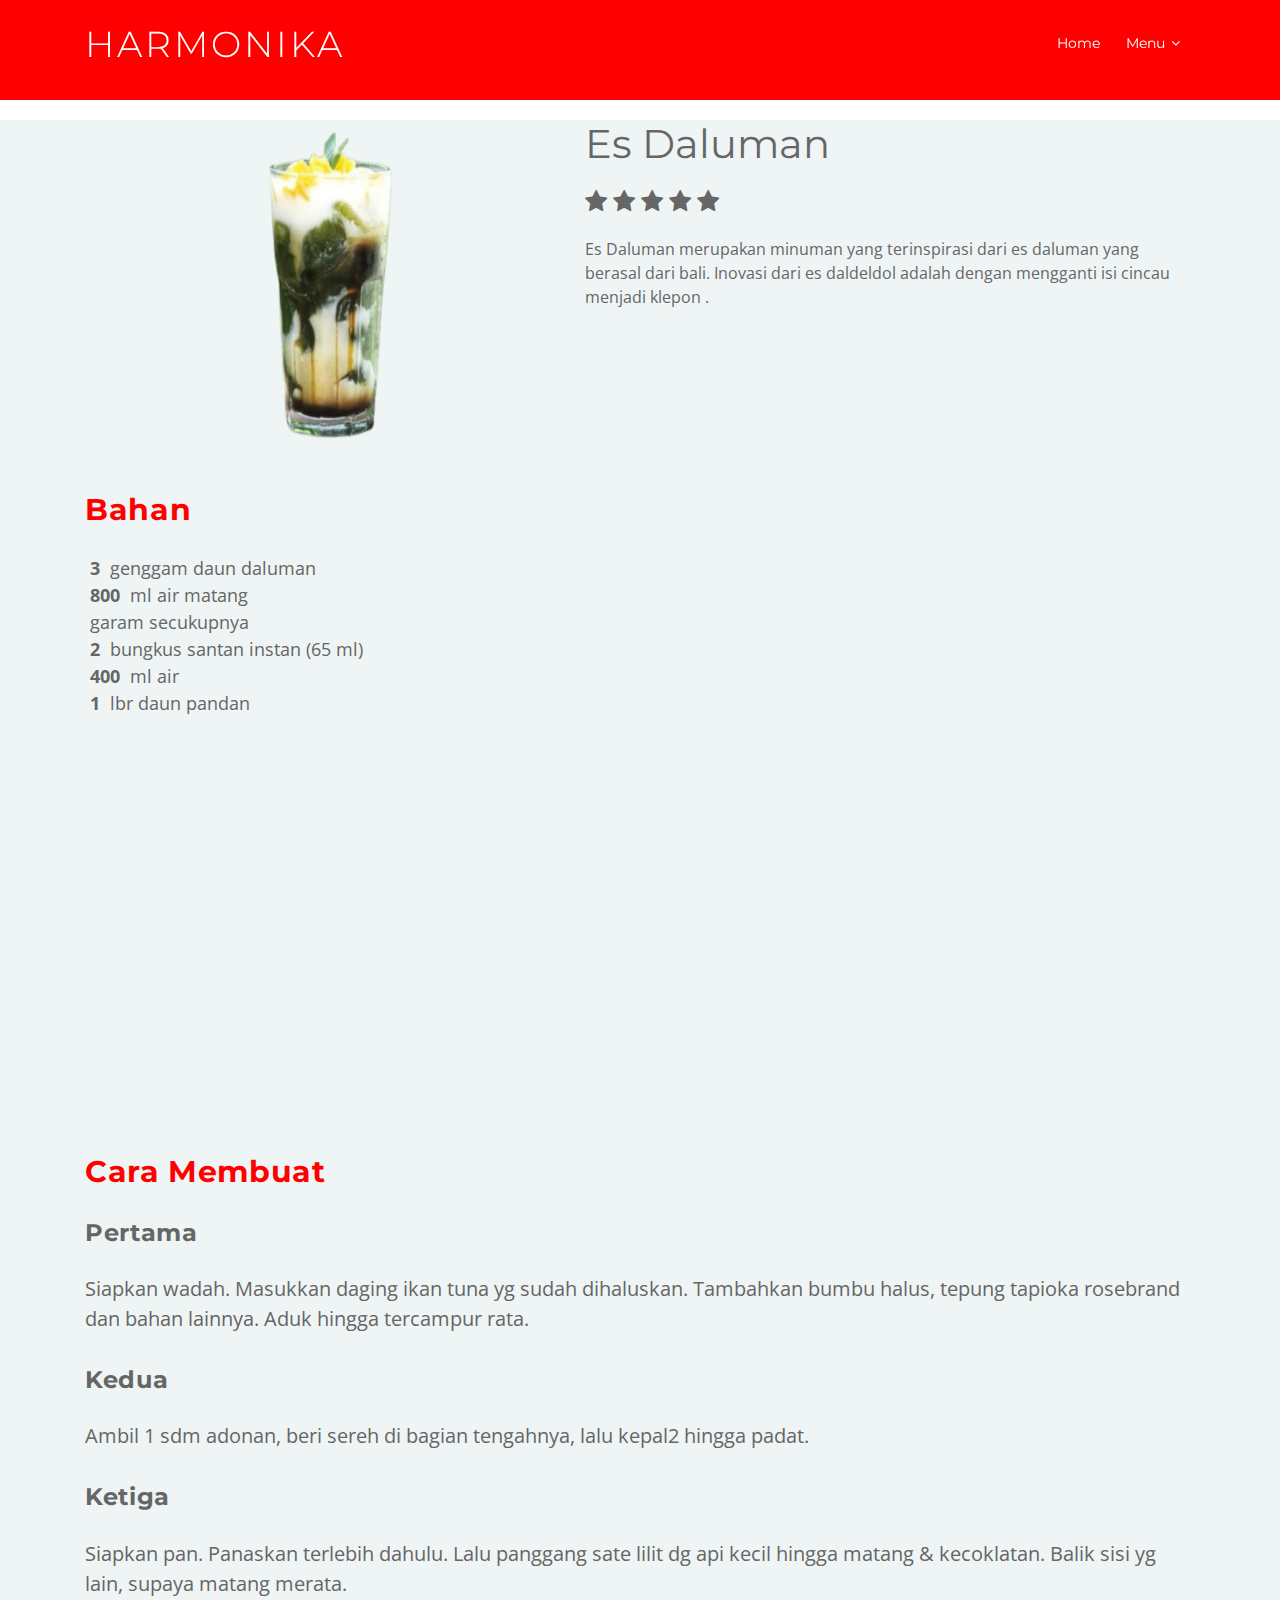
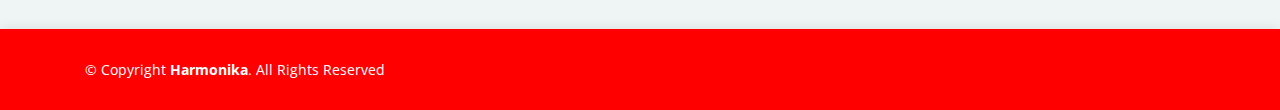
==== es-daluman.html @ 6f8ff298 "Add files via upload" ====
<!doctype html>
<html lang="en">
    <head>
        <meta charset="utf-8" />
        <title>Kel Harmonika</title>
        <meta content="width=device-width, initial-scale=1.0" name="viewport" />
        <meta content="" name="keywords" />
        <meta content="" name="description" />

        <!-- Favicons -->
        <link href=""  />
        <link href=""  />

        <!-- Google Fonts -->
        <link
            href="https://fonts.googleapis.com/css?family=Montserrat:300,400,500,700|Open+Sans:300,300i,400,400i,700,700i"
            rel="stylesheet"
        />

        <!-- Bootstrap CSS File -->
        <link href="lib/bootstrap/css/bootstrap.min.css" rel="stylesheet" />

        <!-- Libraries CSS Files -->
        <link
            href="lib/font-awesome/css/font-awesome.min.css"
            rel="stylesheet"
        />
        <link href="lib/ionicons/css/ionicons.min.css" rel="stylesheet" />
        <link href="lib/aos/aos.css" rel="stylesheet" />
        <link href="lib/magnific-popup/magnific-popup.css" rel="stylesheet" />

        <!-- Main Stylesheet File -->
        <link href="css/style.css" rel="stylesheet" />

        <!-- =======================================================
    Theme Name: Avilon
    Theme URL: https://bootstrapmade.com/avilon-bootstrap-landing-page-template/
    Author: BootstrapMade.com
    License: https://bootstrapmade.com/license/
  ======================================================= -->
    </head>

    <body>
        <!--==========================
    Header
  ============================-->
        <header id="header">
            <div class="container">
                <div id="logo" class="pull-left">
                    <h1><a href="index.html" class="scrollto">Harmonika</a></h1>
                    <!-- Uncomment below if you prefer to use an image logo -->
                    <!-- <a href="#intro"><img src="img/logo.png" alt="" title="" /></img></a> -->
                </div>

                <nav id="nav-menu-container">
                    <ul class="nav-menu">
                        <li class="menu-active">
                            <a href="index.html">Home</a>
                        </li>
                        <!--<li><a href="#about">About Us</a></li>
          <li><a href="#features">Features</a></li>
          <li><a href="#pricing">Pricing</a></li>
          <li><a href="#team">Team</a></li>
          <li><a href="#gallery">Gallery</a></li>-->
                        <li class="menu-has-children">
                            <a href="">Menu</a>
                            <ul>
                                <li>
                                    <a href="sate-lilit.html">Sate Lilit</a>
                                </li>
                                <li>
                                    <a href="pisang-rai.html">Pisang Rai</a>
                                </li>
                                <li>
                                    <a href="es-daluman.html">Es Daluman</a>
                                </li>
                            </ul>
                        </li>
                    </ul>
                </nav>
                <!--#nav-menu-container -->
            </div>
        </header>
        <!-- #header -->

        <section class="jarak"></section>

        <main id="main">
            <div class="features-row section-bg">
                <div class="container">
                    <div class="row">
                        <div class="col-12">
                            <div class="jejer">
                                <img
                                    class="advanced-feature-img-right"
                                    src="img/9.png"
                                    alt=""
                                    data-aos="fade-right"
                                />
                                <div data-aos="fade-left">
                                    <div class="detail_nr clearfix">
                                        <h1>Es Daluman</h1>
                                        <h4>
                                            <span
                                                ><i class="fa fa-star"></i
                                            ></span>
                                            <span
                                                ><i class="fa fa-star"></i
                                            ></span>
                                            <span
                                                ><i class="fa fa-star"></i
                                            ></span>
                                            <span
                                                ><i class="fa fa-star"></i
                                            ></span>
                                            <span
                                                ><i class="fa fa-star"></i
                                            ></span>
                                        </h4>
                                        <p>Es Daluman merupakan minuman yang terinspirasi dari es daluman yang berasal dari bali. Inovasi dari es daldeldol adalah dengan mengganti isi cincau menjadi klepon
                                            .
                                        </p>
                                    </div>
                                </div>
                            </div>
                            <div data-aos="fade-left">
                                <div class="salad_5">
                                    <h3>Bahan</h3>
                                    <ul class="salad_6">
                                        <li>
                                            <span class="small_1">3</span>genggam daun daluman
                                        </li>
                                        <li>
                                            <span class="small_1">800</span>ml air matang
                                        </li>
                                        <li>garam secukupnya 
                                        </li>
                                        <li>
                                            <span class="small_1">2</span>bungkus santan instan (65 ml)
                                        </li>
                                        <li>
                                            <span class="small_1">400</span>ml air
                                        </li>
                                        <li>
                                            <span class="small_1">1</span>lbr daun pandan 
                                        </li>
                                        <li>
                                            <span class="small_1"></span>
                                        </li>
                                        <li>
                                            <span class="small_1"></span>
                                        </li>
                                        <li>
                                            <span class="small_1"></span>
                                        </li>
                                        <li>
                                            <span class="small_1"></span>
                                        </li>
                                        <li>
                                            <span class="small_1"></span>
                                        </li>
                                        <li>
                                            <span class="small_1"></span>
                                        </li>
                                        <li>
                                            <span class="small_1"></span>
                                        </li>
                                        <li>
                                            <span class="small_1"></span>
                                        </li>
                                        <li>
                                            <span class="small_1"></span>
                                        </li>
                                        <li>
                                            <span class="small_1"></span>
                                        </li>
                                        <li>
                                            <span class="small_1"></span>
                                        </li>
                                        <li>
                                            <span class="small_1"></span>
                                        </li>
                                        <li>
                                            <span class="small_1"></span>
                                        </li>
                                        <li>
                                            <span class="small_1"></span>
                                        </li>
                                        <li>
                                            <span class="small_1"></span>
                                        </li>
                                    </ul>
                                    <h3>Cara Membuat</h3>
                                    <h4>Pertama</h4>
                                    <p>
                                        Siapkan wadah. Masukkan daging ikan tuna
                                        yg sudah dihaluskan. Tambahkan bumbu
                                        halus, tepung tapioka rosebrand dan
                                        bahan lainnya. Aduk hingga tercampur
                                        rata.
                                    </p>
                                    <h4>Kedua</h4>
                                    <p>
                                        Ambil 1 sdm adonan, beri sereh di bagian
                                        tengahnya, lalu kepal2 hingga padat.
                                    </p>
                                    <h4>Ketiga</h4>
                                    <p>
                                        Siapkan pan. Panaskan terlebih dahulu.
                                        Lalu panggang sate lilit dg api kecil
                                        hingga matang & kecoklatan. Balik sisi
                                        yg lain, supaya matang merata.
                                    </p>
                                </div>
                            </div>
                        </div>
                    </div>
                </div>
            </div>
        </main>

        <!--==========================
    Footer
  ============================-->
        <footer id="footer">
            <div class="container">
                <div class="row">
                    <div class="col-lg-6 text-lg-left text-center">
                        <div class="copyright">
                            &copy; Copyright <strong>Harmonika</strong>. All
                            Rights Reserved
                        </div>
                    </div>
                </div>
            </div>
        </footer>
        <!-- #footer -->

        <a href="#" class="back-to-top"><i class="fa fa-chevron-up"></i></a>

        <!-- JavaScript Libraries -->
        <script src="lib/jquery/jquery.min.js"></script>
        <script src="lib/jquery/jquery-migrate.min.js"></script>
        <script src="lib/bootstrap/js/bootstrap.bundle.min.js"></script>
        <script src="lib/easing/easing.min.js"></script>
        <script src="lib/aos/aos.js"></script>
        <script src="lib/superfish/hoverIntent.js"></script>
        <script src="lib/superfish/superfish.min.js"></script>
        <script src="lib/magnific-popup/magnific-popup.min.js"></script>

        <!-- Contact Form JavaScript File -->
        <script src="contactform/contactform.js"></script>

        <!-- Template Main Javascript File -->
        <script src="js/main.js"></script>
    </body>
</html>
---- css/style.css ----
/*
  Theme Name: Avilon
  Theme URL: https://bootstrapmade.com/avilon-bootstrap-landing-page-template/
  Author: BootstrapMade.com
  License: https://bootstrapmade.com/license/
*/
/*--------------------------------------------------------------
# General
--------------------------------------------------------------*/
body {
    background: #fff;
    color: #666666;
    font-family: "Open Sans", sans-serif;
    overflow-x: hidden;
}

a {
    color: red; /*#1dc8cd;*/
    transition: 0.5s;
}

a:hover,
a:active,
a:focus {
    color: red; /*#1dc9ce;*/
    outline: none;
    text-decoration: none;
}

p {
    padding: 0;
    margin: 0 0 30px 0;
}

h1,
h2,
h3,
h4,
h5,
h6 {
    font-family: "Montserrat", sans-serif;
    font-weight: 400;
    margin: 0 0 20px 0;
    padding: 0;
}

/* Back to top button */
.back-to-top {
    position: fixed;
    display: none;
    background: red; /*linear-gradient(45deg, #1de099, #1dc8cd);*/
    color: #fff;
    padding: 2px 20px 8px 20px;
    font-size: 16px;
    border-radius: 4px 4px 0 0;
    right: 15px;
    bottom: 0;
    transition: none;
}

.back-to-top:focus {
    background: red; /*linear-gradient(45deg, #1de099, #1dc8cd);*/
    color: #fff;
    outline: none;
}

.back-to-top:hover {
    background: red; /*#1dc8cd;*/
    color: #fff;
}

/*--------------------------------------------------------------
# Header
--------------------------------------------------------------*/
#header {
    padding: 30px 0;
    height: 72px;
    position: fixed;
    left: 0;
    top: 0;
    right: 0;
    transition: all 0.5s;
    z-index: 997;
}

#header #logo {
    float: left;
}

#header #logo h1 {
    font-size: 36px;
    margin: -4px 0 0 0;
    padding: 0;
    line-height: 1;
    display: inline-block;
    font-family: "Montserrat", sans-serif;
    font-weight: 300;
    letter-spacing: 3px;
    text-transform: uppercase;
}

#header #logo h1 a,
#header #logo h1 a:hover {
    color: #fff;
}

#header #logo img {
    padding: 0;
    margin: 0;
}

@media (max-width: 768px) {
    #header #logo h1 {
        font-size: 28px;
        margin-top: 0;
    }
    #header #logo img {
        max-height: 40px;
    }
}

#header.header-fixed {
    background: red; /*linear-gradient(45deg, #1de099, #1dc8cd)*/
    padding: 20px 0;
    height: 72px;
    transition: all 0.5s;
}

/*--------------------------------------------------------------
# Intro Section
--------------------------------------------------------------*/
#intro {
    width: 100%;
    height: 100vh;
    background: red;
    position: relative;
}

#intro .intro-text {
    padding-top: 250px; /*140px;*/
    text-align: center;
    vertical-align: top;
}

@media (max-height: 768px) {
    #intro .intro-text {
        padding-top: 250px;
    }
}

@media (max-width: 768px) {
    #intro .intro-text {
        padding-top: 180px;
    }
}

@media (max-width: 767px) {
    #intro .intro-text {
        padding-top: 50px;
    }
}

#intro h2 {
    margin: 30px 0 10px 0;
    padding: 0 15px;
    font-size: 48px;
    font-weight: 400;
    line-height: 56px;
    color: #fff;
}

@media (max-width: 768px) {
    #intro h2 {
        font-size: 28px;
        line-height: 36px;
    }
}

#intro p {
    color: #fff;
    margin-bottom: 20px;
    padding: 0 15px;
    font-size: 24px;
}

@media (max-width: 768px) {
    #intro p {
        font-size: 18px;
        line-height: 24px;
        margin-bottom: 20px;
    }
}

#intro .btn-get-started {
    font-family: "Montserrat", sans-serif;
    font-weight: 400;
    font-size: 16px;
    letter-spacing: 1px;
    display: inline-block;
    padding: 8px 28px;
    border-radius: 50px;
    transition: 0.5s;
    margin: 10px;
    border: 2px solid #fff;
    color: #fff;
}

#intro .btn-get-started:hover {
    color: red; /*#1dc8cd;*/
    background: #fff;
}

@media (max-height: 768px) {
}

@media (max-width: 767px) {
}

@media (max-width: 767px) and (max-height: 639px) {
}

/*--------------------------------------------------------------
# Navigation Menu
--------------------------------------------------------------*/
/* Nav Menu Essentials */
.nav-menu,
.nav-menu * {
    margin: 0;
    padding: 0;
    list-style: none;
}

.nav-menu ul {
    position: absolute;
    display: none;
    top: 100%;
    left: 0;
    z-index: 99;
}

.nav-menu li {
    position: relative;
    white-space: nowrap;
}

.nav-menu > li {
    float: left;
}

.nav-menu li:hover > ul,
.nav-menu li.sfHover > ul {
    display: block;
}

.nav-menu ul ul {
    top: 0;
    left: 100%;
}

.nav-menu ul li {
    min-width: 180px;
}

/* Nav Menu Arrows */
.sf-arrows .sf-with-ul {
    padding-right: 30px;
}

.sf-arrows .sf-with-ul:after {
    content: "\f107";
    position: absolute;
    right: 15px;
    font-family: FontAwesome;
    font-style: normal;
    font-weight: normal;
}

.sf-arrows ul .sf-with-ul:after {
    content: "\f105";
}

/* Nav Meu Container */
#nav-menu-container {
    float: right;
    margin: 0;
}

@media (max-width: 768px) {
    #nav-menu-container {
        display: none;
    }
}

/* Nav Meu Styling */
.nav-menu a  {
    padding: 0 8px 10px 8px;
    text-decoration: none;
    display: inline-block;
    color: #fff;
    font-family: "Montserrat", sans-serif;
    font-weight: 400;
    font-size: 14px;
    outline: none;
}

.nav-menu > li {
    margin-left: 10px;
}

.nav-menu ul {
    margin: 4px 0 0 0;
    padding: 10px;
    box-shadow: 0px 0px 30px rgba(127, 137, 161, 0.25);
    background: #fff;
}

.nav-menu ul li {
    transition: 0.3s;
}

.nav-menu ul li a {
    padding: 10px;
    color: #333;
    transition: 0.3s;
    display: block;
    font-size: 13px;
    text-transform: none;
}

.nav-menu ul li:hover > a {
    color: red; /*#1dc8cd;*/
}

.nav-menu ul ul {
    margin: 0;
}

/* Mobile Nav Toggle */
#mobile-nav-toggle {
    position: fixed;
    right: 0;
    top: 0;
    z-index: 999;
    margin: 20px 20px 0 0;
    border: 0;
    background: none;
    font-size: 24px;
    display: none;
    transition: all 0.4s;
    outline: none;
    cursor: pointer;
}

#mobile-nav-toggle i {
    color: #fff;
}

@media (max-width: 768px) {
    #mobile-nav-toggle {
        display: inline;
    }
}

/* Mobile Nav Styling */
#mobile-nav {
    position: fixed;
    top: 0;
    padding-top: 18px;
    bottom: 0;
    z-index: 998;
    background: rgba(52, 59, 64, 0.9);
    left: -260px;
    width: 260px;
    overflow-y: auto;
    transition: 0.4s;
}

#mobile-nav ul {
    padding: 0;
    margin: 0;
    list-style: none;
}

#mobile-nav ul li {
    position: relative;
}

#mobile-nav ul li a {
    color: #fff;
    font-size: 16px;
    overflow: hidden;
    padding: 10px 22px 10px 15px;
    position: relative;
    text-decoration: none;
    width: 100%;
    display: block;
    outline: none;
}

#mobile-nav ul li a:hover {
    color: #fff;
}

#mobile-nav ul li li {
    padding-left: 30px;
}

#mobile-nav ul .menu-has-children i {
    position: absolute;
    right: 0;
    z-index: 99;
    padding: 15px;
    cursor: pointer;
    color: #fff;
}

#mobile-nav ul .menu-has-children i.fa-chevron-up {
    color: red; /*#1dc8cd;*/
}

#mobile-nav ul .menu-item-active {
    color: red; /*#1dc8cd;*/
}

#mobile-body-overly {
    width: 100%;
    height: 100%;
    z-index: 997;
    top: 0;
    left: 0;
    position: fixed;
    background: rgba(52, 59, 64, 0.9);
    display: none;
}

/* Mobile Nav body classes */
body.mobile-nav-active {
    overflow: hidden;
}

body.mobile-nav-active #mobile-nav {
    left: 0;
}

body.mobile-nav-active #mobile-nav-toggle {
    color: #fff;
}

/*--------------------------------------------------------------
# Sections
--------------------------------------------------------------*/
/* Sections Header
--------------------------------*/
.section-header .section-title {
    font-size: 32px;
    color: black;
    text-align: center;
    font-weight: 400;
}

.section-header .section-description {
    text-align: center;
    padding-bottom: 40px;
    color: #777;
    font-style: italic;
}

.section-header .section-divider {
    display: block;
    width: 60px;
    height: 3px;
    background: red; /*#1dc8cd;*/
    background: red; /*linear-gradient(0deg, #1dc8cd 0%, #55fabe 100%);*/
    margin: 0 auto;
    margin-bottom: 20px;
}

/* Section with background
--------------------------------*/
.section-bg {
    background: #eff5f5;
}

/* About Us Section
--------------------------------*/
#about {
    padding: 60px 0;
}

#about .about-img {
    height: 510px;
    overflow: hidden;
}

#about .about-img img {
    margin-left: -15px;
    max-width: 100%;
}

@media (max-width: 768px) {
    #about .about-img {
        height: auto;
    }
    #about .about-img img {
        margin-left: 0;
        padding-bottom: 30px;
    }
}

#about .content .h2 {
    color: #333;
    font-weight: 300;
    font-size: 24px;
}

#about .content h3 {
    color: #777;
    font-weight: 300;
    font-size: 18px;
    line-height: 26px;
    font-style: italic;
}

#about .content p {
    line-height: 26px;
}

#about .content p:last-child {
    margin-bottom: 0;
}

#about .content i {
    font-size: 20px;
    padding-right: 4px;
    color: red; /*#1dc8cd;*/
}

#about .content ul {
    list-style: none;
    padding: 0;
}

#about .content ul li {
    padding-bottom: 10px;
}

/* Product Featuress Section
--------------------------------*/
#features {
    background: #fff;
    padding: 60px 0 0 0;
}

#features .features-img {
    text-align: center;
    padding-top: 20px;
}

@media (min-width: 769px) {
    #features .features-img {
        padding-top: 120px;
        margin-top: -200px;
    }
}

#features .features-img img {
    max-width: 100%;
}

#features .box {
    margin-bottom: 15px;
    text-align: center;
}

#features .icon {
    margin-bottom: 10px;
}

#features .icon i {
    color: #666666;
    font-size: 40px;
    transition: 0.5s;
}

#features .icon i:before {
    background: red; /*#1dc8cd;*/
    background: linear-gradient(45deg, #1dc8cd 0%, #55fabe 100%);
    background-clip: border-box;
    -webkit-background-clip: text;
    -webkit-text-fill-color: transparent;
}

#features .title {
    font-weight: 300;
    margin-bottom: 15px;
    font-size: 22px;
}

#features .title a {
    color: #111;
}

#features .description {
    font-size: 14px;
    line-height: 24px;
    margin-bottom: 10px;
}

#features .section-description {
    padding-bottom: 10px;
}

/* Product Advanced Featuress Section
--------------------------------*/
#advanced-features .features-row {
    padding: 60px 0 30px 0;
}

#advanced-features h2 {
    font-size: 26px;
    font-weight: 700;
    color: #000;
}

#advanced-features h3 {
    font-size: 16px;
    line-height: 24px;
    font-weight: 400;
    font-style: italic;
    color: #999;
}

#advanced-features p {
    line-height: 24px;
    color: #777;
    margin-bottom: 30px;
}

#advanced-features i {
    color: #666666;
    font-size: 64px;
    transition: 0.5s;
    float: left;
    padding: 0 15px 0px 0;
    line-height: 1;
}

#advanced-features i:before {
    background: red; /*#1dc8cd;*/
    background: linear-gradient(45deg, #1dc8cd 0%, #55fabe 100%);
    background-clip: border-box;
    -webkit-background-clip: text;
    -webkit-text-fill-color: transparent;
}

#advanced-features .advanced-feature-img-right {
    max-width: 100%;
    width: 500px;
    height: 350px;
    float: right;
    padding: 0 0 30px 30px;
}

#advanced-features .advanced-feature-img-left {
    max-width: 100%;
    float: left;
    padding: 0 30px 30px 0;
}

@media (max-width: 768px) {
    #advanced-features .advanced-feature-img-right,
    #advanced-features .advanced-feature-img-left {
        max-width: 50%;
    }
}

@media (max-width: 767px) {
    #advanced-features .advanced-feature-img-right,
    #advanced-features .advanced-feature-img-left {
        max-width: 100%;
        float: none;
        padding: 0 0 30px 0;
    }
}

/* More Features Section
--------------------------------*/
#more-features {
    padding: 60px 0 60px 0;
}

#more-features .box {
    padding: 40px;
    margin-bottom: 30px;
    box-shadow: 0px 0px 30px rgba(73, 78, 92, 0.15);
    background: #fff;
    transition: 0.4s;
}

#more-features .icon {
    float: left;
}

#more-features .icon i {
    color: #666666;
    font-size: 80px;
    transition: 0.5s;
    line-height: 0;
}

#more-features .icon i:before {
    background: #1dc8cd;
    background: linear-gradient(45deg, #1dc8cd 0%, #55fabe 100%);
    background-clip: border-box;
    -webkit-background-clip: text;
    -webkit-text-fill-color: transparent;
}

#more-features h4 {
    margin-left: 100px;
    font-weight: 700;
    margin-bottom: 15px;
    font-size: 18px;
}

#more-features h4 a {
    color: #111;
}

#more-features p {
    font-size: 14px;
    margin-left: 100px;
    margin-bottom: 0;
    line-height: 24px;
}

@media (max-width: 767px) {
    #more-features .box {
        margin-bottom: 20px;
    }
    #more-features .icon {
        float: none;
        text-align: center;
        padding-bottom: 15px;
    }
    #more-features h4,
    #more-features p {
        margin-left: 0;
        text-align: center;
    }
}

/* Clients Section
--------------------------------*/
#clients {
    padding: 30px 0;
    background: #fff;
}

#clients img {
    max-width: 100%;
    opacity: 0.5;
    transition: 0.3s;
    padding: 15px 0;
}

#clients img:hover {
    opacity: 1;
}

/* Pricing Section
--------------------------------*/
#pricing {
    padding: 60px 0 60px 0;
}

#pricing .box {
    padding: 40px;
    margin-bottom: 30px;
    box-shadow: 0px 0px 30px rgba(73, 78, 92, 0.15);
    background: #fff;
    text-align: center;
}

#pricing h3 {
    font-weight: 400;
    margin-bottom: 15px;
    font-size: 28px;
}

#pricing h4 {
    font-size: 46px;
    color: #1dc8cd;
    font-weight: 300;
}

#pricing h4 sup {
    font-size: 20px;
    top: -20px;
}

#pricing h4 span {
    color: #bababa;
    font-size: 20px;
}

#pricing ul {
    padding: 0;
    list-style: none;
    color: #999;
    text-align: left;
    line-height: 20px;
}

#pricing ul li {
    padding-bottom: 12px;
}

#pricing ul i {
    color: #1dc8cd;
    font-size: 18px;
    padding-right: 4px;
}

#pricing .get-started-btn {
    background: #515e61;
    display: inline-block;
    padding: 6px 30px;
    border-radius: 20px;
    color: #fff;
    transition: none;
    font-size: 14px;
    font-weight: 400;
    font-family: "Montserrat", sans-serif;
}

#pricing .featured {
    border: 2px solid #1dc8cd;
}

#pricing .featured .get-started-btn {
    background: linear-gradient(45deg, #1de099, #1dc8cd);
}

/* Frequently Asked Questions Section
--------------------------------*/
#faq {
    padding: 60px 0;
}

#faq #faq-list {
    padding: 0;
    list-style: none;
}

#faq #faq-list li {
    border-bottom: 1px solid #ddd;
}

#faq #faq-list a {
    padding: 18px 0;
    display: block;
    position: relative;
    font-family: "Montserrat", sans-serif;
    font-size: 22px;
    line-height: 1;
    font-weight: 300;
    padding-right: 20px;
}

#faq #faq-list i {
    font-size: 24px;
    position: absolute;
    right: 0;
    top: 16px;
}

#faq #faq-list p {
    margin-bottom: 20px;
}

@media (max-width: 768px) {
    #faq #faq-list a {
        font-size: 18px;
    }
    #faq #faq-list i {
        top: 13px;
    }
}

#faq #faq-list a.collapse {
    color: #1dc8cd;
}

#faq #faq-list a.collapsed {
    color: #000;
}

#faq #faq-list a.collapsed i::before {
    content: "\f2c7" !important;
}

/* Our Team Section
--------------------------------*/
#team {
    padding: 60px 0;
}

#team .member {
    text-align: center;
    margin-bottom: 20px;
}

#team .member .pic {
    margin-bottom: 15px;
    overflow: hidden;
    height: 260px;
}

#team .member .pic img {
    max-width: 100%;
}

#team .member h4 {
    font-weight: 700;
    margin-bottom: 2px;
    font-size: 18px;
}

#team .member span {
    font-style: italic;
    display: block;
    font-size: 13px;
}

#team .member .social {
    margin-top: 15px;
}

#team .member .social a {
    color: #b3b3b3;
}

#team .member .social a:hover {
    color: red; /*#1dc8cd;*/
}

#team .member .social i {
    font-size: 18px;
    margin: 0 2px;
}

/* Gallery Section
--------------------------------*/
#gallery {
    background: #fff;
    padding: 60px 0 0 0;
}

#gallery .container-fluid {
    padding: 0px;
}

#gallery .gallery-overlay {
    position: absolute;
    top: 0;
    right: 0;
    bottom: 0;
    left: 0;
    width: 100%;
    height: 100%;
    opacity: 1;
    -webkit-transition: all ease-in-out 0.4s;
    transition: all ease-in-out 0.4s;
}

#gallery .gallery-item {
    overflow: hidden;
    position: relative;
    padding: 0;
    vertical-align: middle;
    text-align: center;
}

#gallery .gallery-item img {
    -webkit-transition: all ease-in-out 0.4s;
    transition: all ease-in-out 0.4s;
    width: 100%;
}

#gallery .gallery-item:hover img {
    -webkit-transform: scale(1.1);
    transform: scale(1.1);
}

#gallery .gallery-item:hover .gallery-overlay {
    opacity: 1;
    background: rgba(0, 0, 0, 0.7);
}

/* Contact Section
--------------------------------*/
#contact {
    box-shadow: 0px 0px 12px 0px rgba(0, 0, 0, 0.1);
    padding: 60px 0;
}

#contact .contact-about h3 {
    font-size: 36px;
    margin: 0 0 10px 0;
    padding: 0;
    line-height: 1;
    font-family: "Montserrat", sans-serif;
    font-weight: 300;
    letter-spacing: 3px;
    text-transform: uppercase;
    color: #1dc8cd;
}

#contact .contact-about p {
    font-size: 14px;
    line-height: 24px;
    font-family: "Montserrat", sans-serif;
    color: #888;
}

#contact .social-links {
    padding-bottom: 20px;
}

#contact .social-links a {
    font-size: 18px;
    display: inline-block;
    background: #fff;
    color: #1dc8cd;
    line-height: 1;
    padding: 8px 0;
    margin-right: 4px;
    border-radius: 50%;
    text-align: center;
    width: 36px;
    height: 36px;
    transition: 0.3s;
    border: 1px solid #1dc8cd;
}

#contact .social-links a:hover {
    background: #1dc8cd;
    color: #fff;
}

#contact .info {
    color: #333333;
}

#contact .info i {
    font-size: 32px;
    color: #1dc8cd;
    float: left;
    line-height: 1;
}

#contact .info p {
    padding: 0 0 10px 42px;
    line-height: 28px;
    font-size: 14px;
}

#contact .form #sendmessage {
    color: #1dc8cd;
    border: 1px solid #1dc8cd;
    display: none;
    text-align: center;
    padding: 15px;
    font-weight: 600;
    margin-bottom: 15px;
}

#contact .form #errormessage {
    color: red;
    display: none;
    border: 1px solid red;
    text-align: center;
    padding: 15px;
    font-weight: 600;
    margin-bottom: 15px;
}

#contact .form #sendmessage.show,
#contact .form #errormessage.show,
#contact .form .show {
    display: block;
}

#contact .form .validation {
    color: red;
    display: none;
    margin: 0 0 20px;
    font-weight: 400;
    font-size: 13px;
}

#contact .form input,
#contact .form textarea {
    border-radius: 0;
    box-shadow: none;
    font-size: 14px;
}

#contact .form button[type="submit"] {
    background: red; /*linear-gradient(45deg, #1de099, #1dc8cd)*/
    border: 0;
    border-radius: 20px;
    padding: 8px 30px;
    color: #fff;
}

#contact .form button[type="submit"]:hover {
    cursor: pointer;
}

/*--------------------------------------------------------------
# Footer
--------------------------------------------------------------*/
#footer {
    background-color: red;
    box-shadow: 0px 0px 12px 0px rgba(0, 0, 0, 0.1);
    padding: 30px 0;
    color: white;
    font-size: 14px;
}

.advanced-feature-img-right {
    max-width: 100%;
    width: 500px;
    height: 350px;
}

.jarak {
    background-color: red;
    height: 100px;
    width: auto;
    margin-bottom: 20px;
}

.jejer {
    display: flex;
}

@media (max-width: 768px) {
    .jejer {
        display: block;
    }
}
/* banner section start */

.banner_section {
    width: 100%;
    float: left;
    background-color: red;
    height: 90vh;
    background-size: 100%;
    padding: 10px 0px 25px 0px;
    background-repeat: no-repeat;
    margin-bottom: 15px;
}

.banner {
    display: flex;
    flex-direction: row;
    background-color: red;
}

.banner img {
    width: 375px;
    height: 375px;
}

.banner_taital {
    width: 100%;
    float: left;
    padding: 100px 0px;
}

.outstanding_text {
    width: 100%;
    float: left;
    font-size: 60px;
    color: black;
    padding-bottom: 0px;
}

.coffee_text {
    width: 100%;
    float: left;
    font-size: 30px;
    color: white;
    font-weight: bold;
    padding-bottom: 0px;
}

.there_text {
    width: 50%;
    float: left;
    font-size: 16px;
    color: #fff;
    margin: 0px;
    padding-bottom: 30px;
}

.learnmore_bt {
    width: 170px;
}

.learnmore_bt a {
    width: 100%;
    float: left;
    padding-right: 0;
    background-color: white; /*#252525;*/
    color: black;
    text-align: center;
    margin-right: 12px;
    height: 53px;
    padding: 15px 40px;
    font-size: 13px;
    text-transform: uppercase;
    font-weight: 600;
    border-radius: 50px;
}

.learnmore_bt a:hover {
    background-color: #f76d37;
    color: #fff;
}

#main_slider a.carousel-control-next {
    left: 0px;
    right: -60px;
    top: 440px;
}

#main_slider a.carousel-control-prev {
    left: -60px;
    right: 0px;
    top: 440px;
}

#main_slider .carousel-control-next,
#main_slider .carousel-control-prev {
    width: 45px;
    height: 45px;
    background: red;
    opacity: 1;
    font-size: 30px;
    color: white;
    margin: 0 auto;
    z-index: 1;
    margin: 0 auto;
    text-align: center;
}

#main_slider .carousel-control-next:focus,
#main_slider .carousel-control-next:hover,
#main_slider .carousel-control-prev:focus,
#main_slider .carousel-control-prev:hover {
    color: red;
    background-color: white; /*#f76d37;*/
}

@media (max-width: 768px) {
    .banner {
        flex-direction: column-reverse;
    }
    .banner_section {
        height: 150vh;
    }
    .there_text {
        width: 100%;
    }
}

/* banner section end */

/* Menu*/

.salad_5 ul {
    padding: 0;
    margin: 0;
    padding-top: 10px;
}
.salad_5 ul li {
    display: inline-block;
    margin-left: 5px;
}

.salad_5 h3 {
    padding-top: 20px;
    padding-bottom: 10px;
    font-weight: 700;
    line-height: 1.3;
    letter-spacing: 0.04rem;
    margin: 0 0 1rem;
    font-size: 30px;
    color: red;
}
.salad_5 h4 {
    padding-bottom: 10px;
    font-weight: 700;
    line-height: 1.3;
    letter-spacing: 0.04rem;
    margin: 0 0 1rem;
}
.salad_5 .salad_6 {
    padding: 0;
    margin: 0;
    text-align: left;
    padding-bottom: 10px;
}
.salad_5 .salad_6 li {
    display: block;
    font-size: 18px;
}
.salad_6 .small_1 {
    font-weight: 700;
    padding-right: 10px;
}
.salad_5 p {
    display: block;
    font-size: 20px;
}
.salad_5 h5 {
    border-bottom: 1px solid #eee;
    padding-bottom: 40px;
}
.salad_5 h5 a {
    display: block;
    font-size: 18px;
    font-weight: 500;
    text-decoration: none;
}
.salad_5 h2 {
    font-size: 15px;
}
.salad_5 .span3 {
    width: 60%;
    border-radius: 3px;
    height: 45px;
    border: 1px solid #ddd;
}
.salad_5 .span4 {
    width: 100%;
    border-radius: 3px;
    height: 95px;
    border: 1px solid #ddd;
}
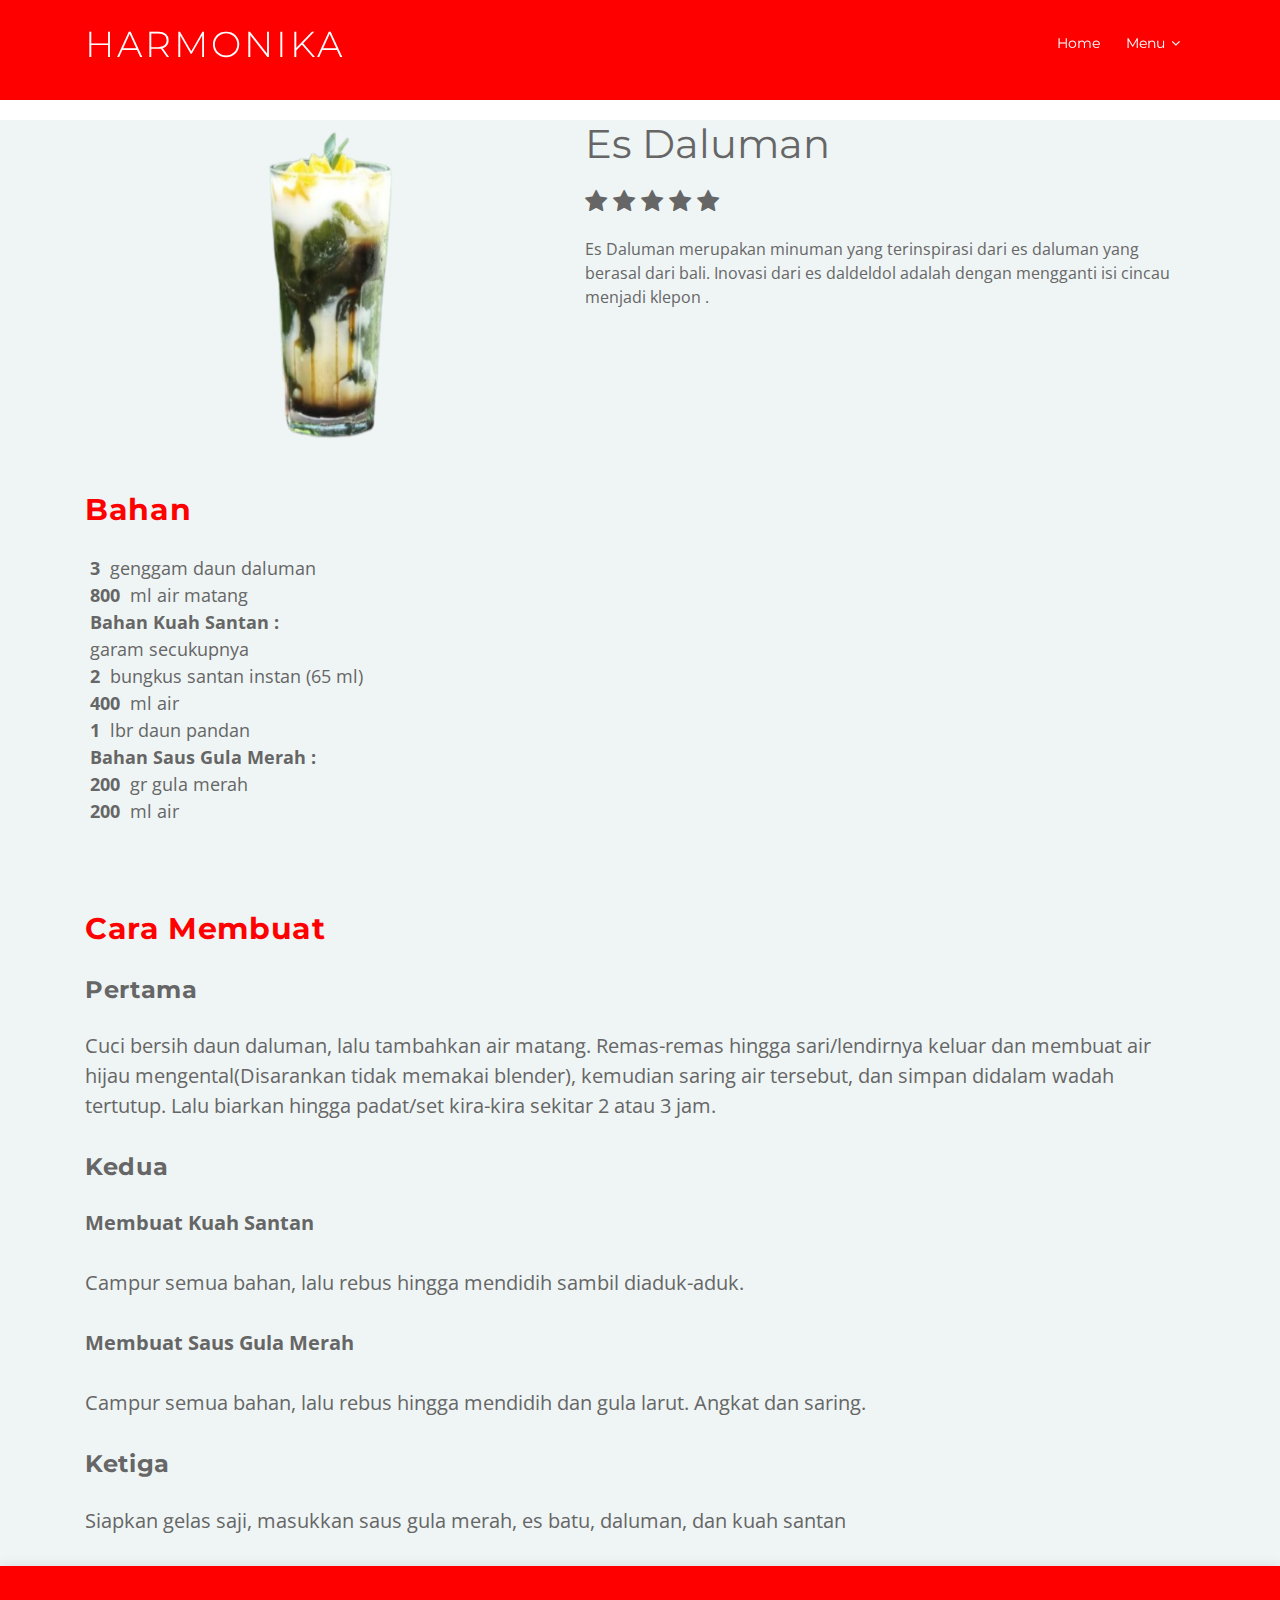
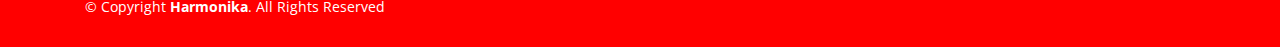
==== commit b9e07f93: "Update es-daluman.html" ====
--- a/es-daluman.html
+++ b/es-daluman.html
@@ -133,6 +133,9 @@
                                         <li>
                                             <span class="small_1">800</span>ml air matang
                                         </li>
+                                        <li>
+                                            <span class="small_1">Bahan Kuah Santan : </span>
+                                        </li>
                                         <li>garam secukupnya 
                                         </li>
                                         <li>
@@ -145,71 +148,43 @@
                                             <span class="small_1">1</span>lbr daun pandan 
                                         </li>
                                         <li>
+                                            <span class="small_1">Bahan Saus Gula Merah : </span>
+                                        </li>
+                                        <li>
+                                            <span class="small_1">200</span>gr gula merah
+                                        </li>
+                                        <li>
+                                            <span class="small_1">200</span>ml air
+                                        </li>
+                                                                                
+
+                                        <li>
                                             <span class="small_1"></span>
                                         </li>
                                         <li>
                                             <span class="small_1"></span>
                                         </li>
-                                        <li>
-                                            <span class="small_1"></span>
-                                        </li>
-                                        <li>
-                                            <span class="small_1"></span>
-                                        </li>
-                                        <li>
-                                            <span class="small_1"></span>
-                                        </li>
-                                        <li>
-                                            <span class="small_1"></span>
-                                        </li>
-                                        <li>
-                                            <span class="small_1"></span>
-                                        </li>
-                                        <li>
-                                            <span class="small_1"></span>
-                                        </li>
-                                        <li>
-                                            <span class="small_1"></span>
-                                        </li>
-                                        <li>
-                                            <span class="small_1"></span>
-                                        </li>
-                                        <li>
-                                            <span class="small_1"></span>
-                                        </li>
-                                        <li>
-                                            <span class="small_1"></span>
-                                        </li>
-                                        <li>
-                                            <span class="small_1"></span>
-                                        </li>
-                                        <li>
-                                            <span class="small_1"></span>
-                                        </li>
-                                        <li>
-                                            <span class="small_1"></span>
+                                        
                                         </li>
                                     </ul>
                                     <h3>Cara Membuat</h3>
                                     <h4>Pertama</h4>
                                     <p>
-                                        Siapkan wadah. Masukkan daging ikan tuna
-                                        yg sudah dihaluskan. Tambahkan bumbu
-                                        halus, tepung tapioka rosebrand dan
-                                        bahan lainnya. Aduk hingga tercampur
-                                        rata.
+                                        Cuci bersih daun daluman, lalu tambahkan air matang. Remas-remas hingga sari/lendirnya keluar dan membuat air hijau mengental(Disarankan tidak memakai blender), kemudian saring air tersebut, dan simpan didalam wadah tertutup. Lalu biarkan hingga padat/set kira-kira sekitar 2 atau 3 jam.
                                     </p>
                                     <h4>Kedua</h4>
-                                    <p>
-                                        Ambil 1 sdm adonan, beri sereh di bagian
-                                        tengahnya, lalu kepal2 hingga padat.
-                                    </p>
+
+                                    <p>
+                                        <strong >Membuat Kuah Santan</strong>
+                                    </p>
+                                    <p>Campur semua bahan, lalu rebus hingga mendidih sambil diaduk-aduk.</p>
+                                    <p>
+                                        <strong>Membuat Saus Gula Merah</strong>
+                                    </p>
+                                    <p>Campur semua bahan, lalu rebus hingga mendidih dan gula larut. Angkat dan saring.</p>
                                     <h4>Ketiga</h4>
                                     <p>
-                                        Siapkan pan. Panaskan terlebih dahulu.
-                                        Lalu panggang sate lilit dg api kecil
-                                        hingga matang & kecoklatan. Balik sisi
-                                        yg lain, supaya matang merata.
+                                        Siapkan gelas saji, masukkan saus gula merah, es batu, daluman, dan kuah santan
                                     </p>
                                 </div>
                             </div>
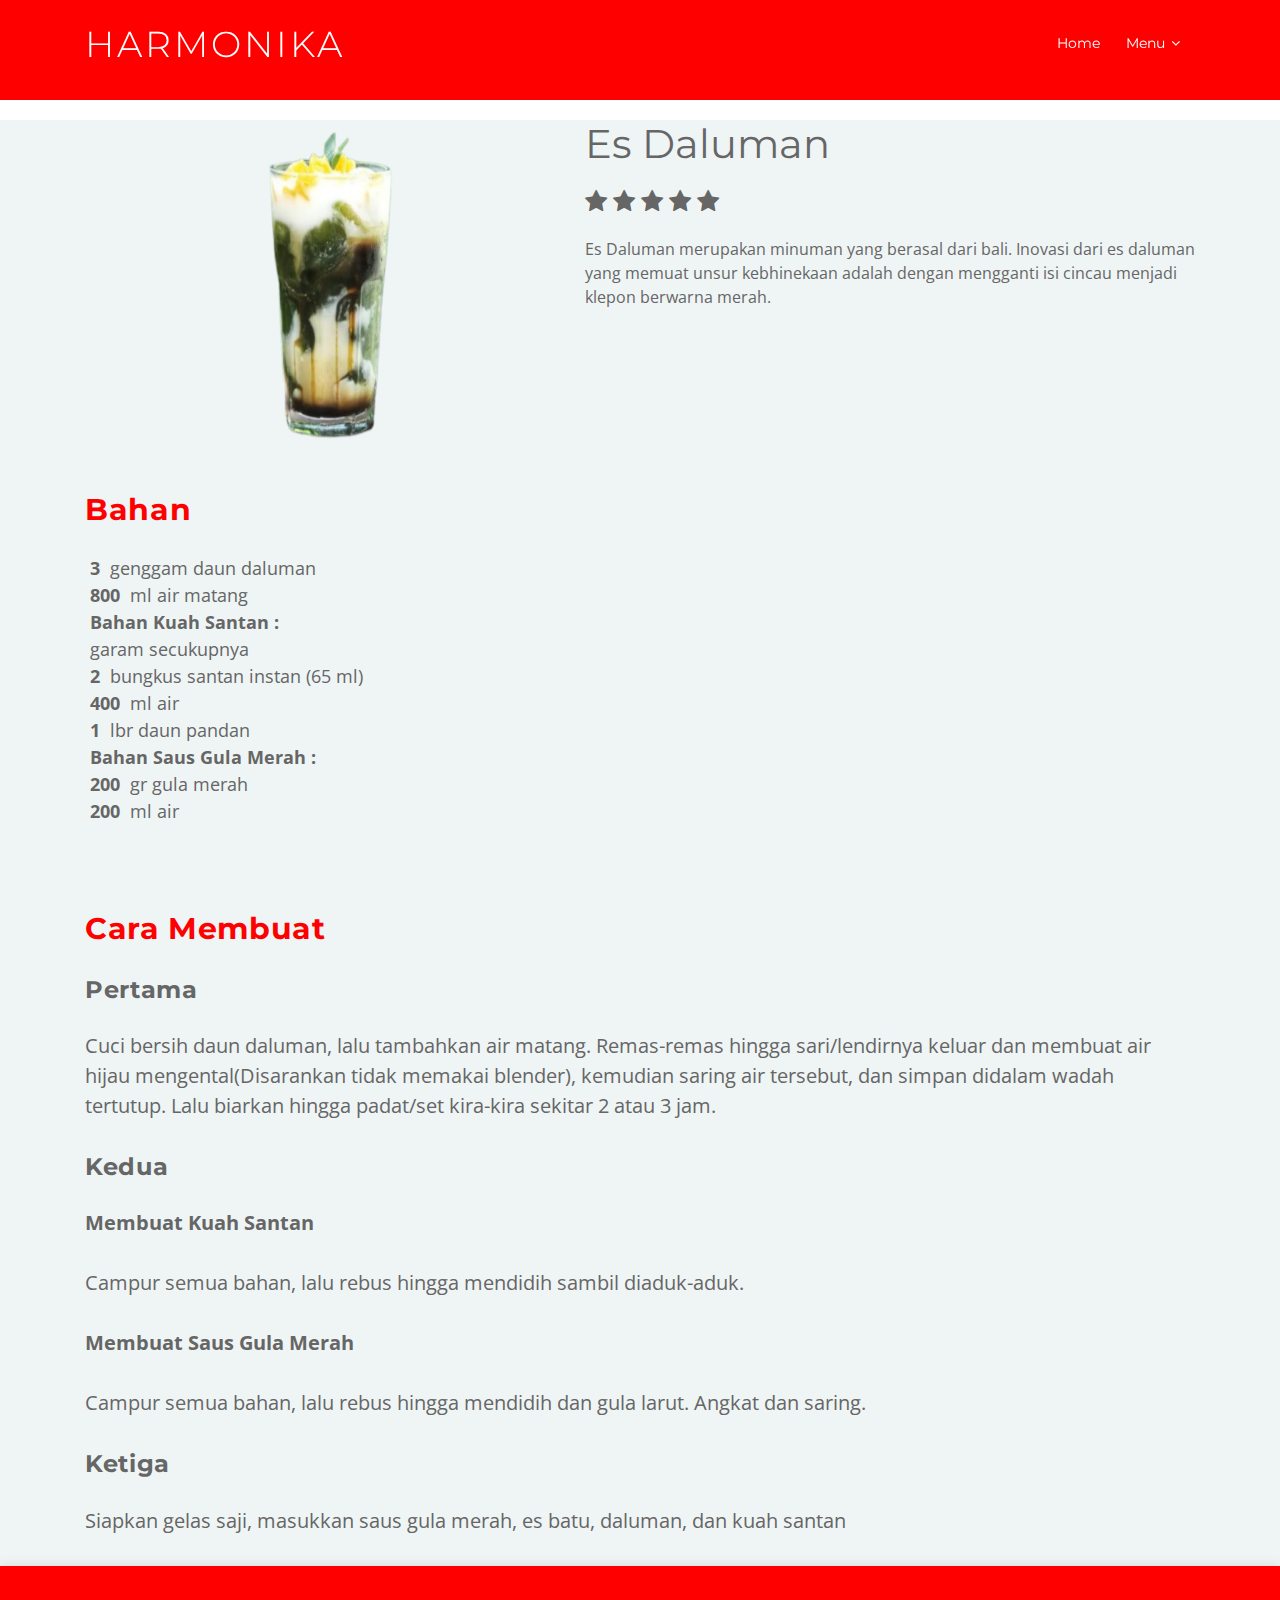
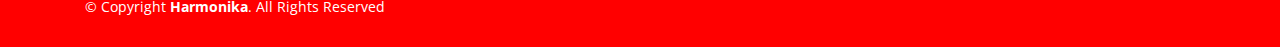
==== commit b786c4aa: "Update es-daluman.html" ====
--- a/es-daluman.html
+++ b/es-daluman.html
@@ -117,8 +117,7 @@
                                                 ><i class="fa fa-star"></i
                                             ></span>
                                         </h4>
-                                        <p>Es Daluman merupakan minuman yang terinspirasi dari es daluman yang berasal dari bali. Inovasi dari es daldeldol adalah dengan mengganti isi cincau menjadi klepon
-                                            .
+                                        <p>Es Daluman merupakan minuman yang berasal dari bali. Inovasi dari es daluman yang memuat unsur kebhinekaan adalah dengan mengganti isi cincau menjadi klepon berwarna merah.
                                         </p>
                                     </div>
                                 </div>
--- a/css/style.css
+++ b/css/style.css
@@ -156,8 +156,12 @@
 
 @media (max-width: 767px) {
     #intro .intro-text {
-        padding-top: 50px;
-    }
+        padding-top: 150px;
+    }
+  #intro {
+    height: 80vh;
+    max-width: 768px;
+  }
 }
 
 #intro h2 {
